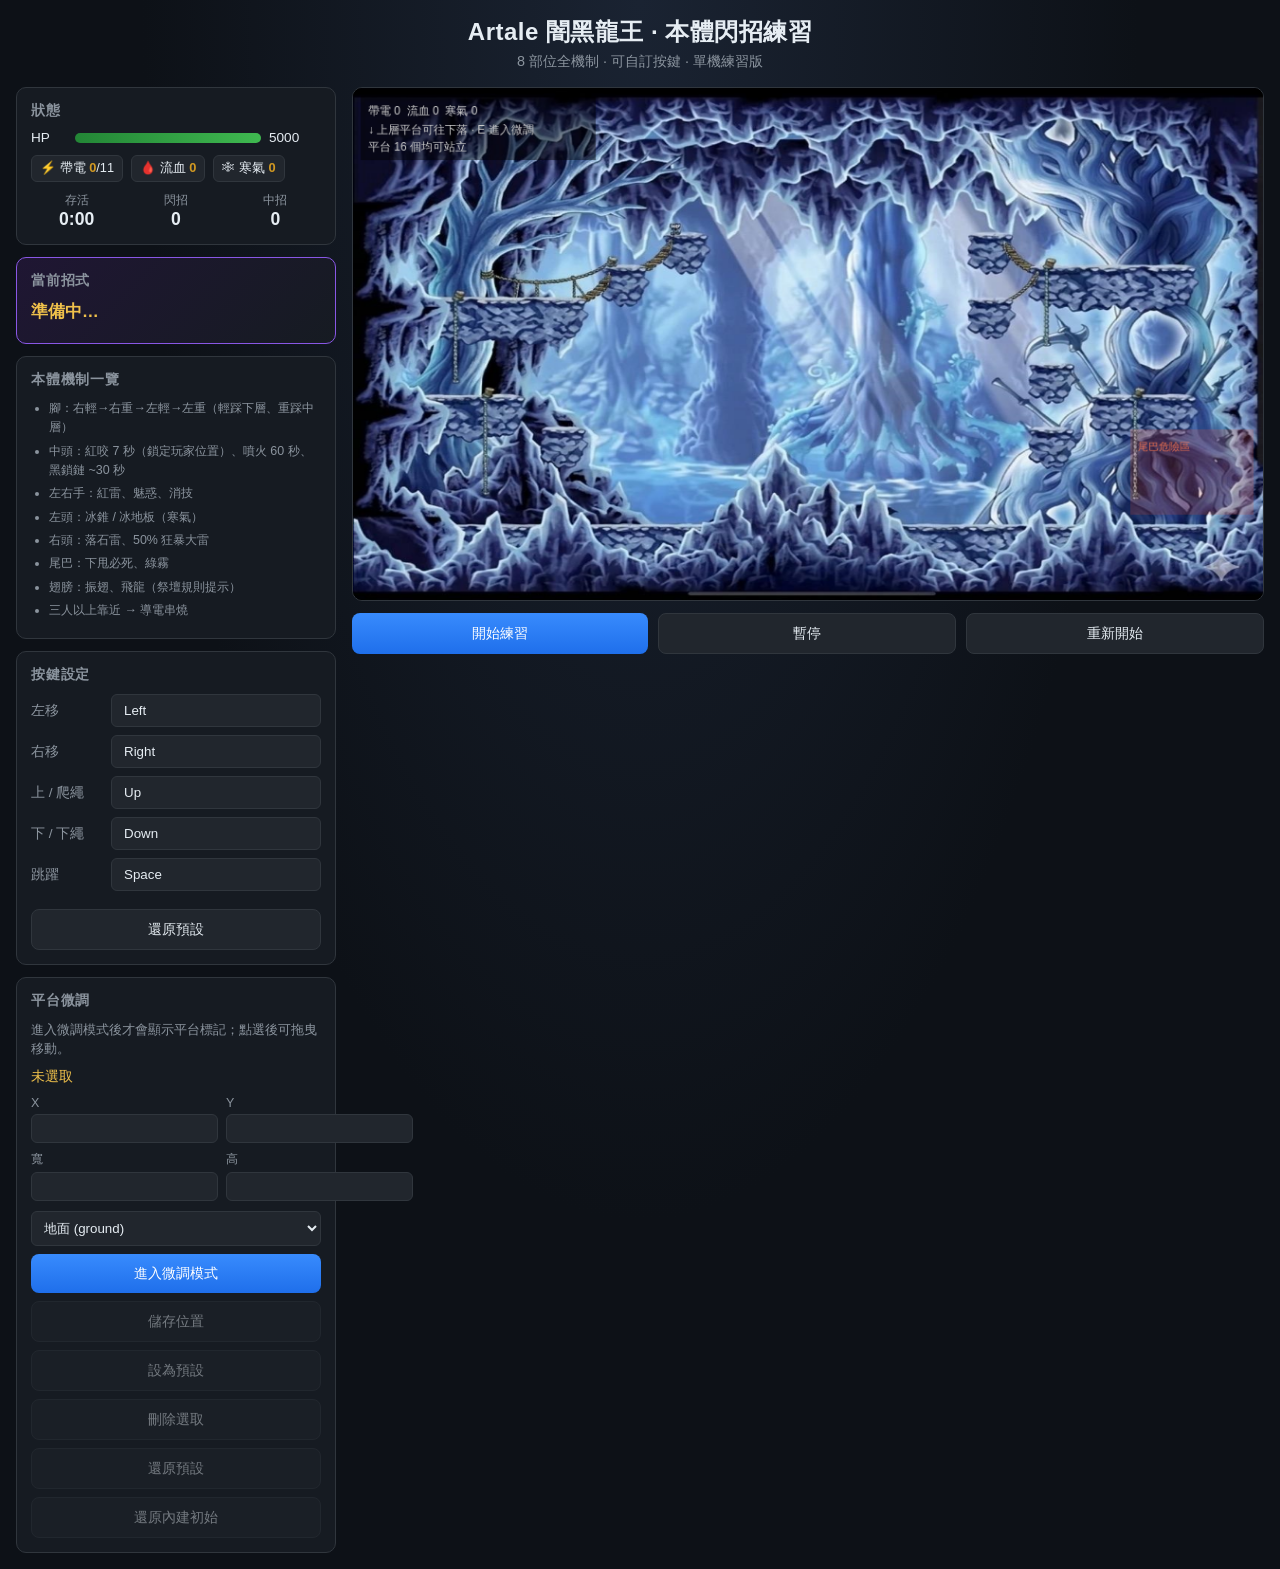
==== index.html @ d624fa18 "Artale 闇黑龍王本體閃招練習網頁" ====
<!DOCTYPE html>
<html lang="zh-TW">
<head>
  <meta charset="UTF-8">
  <meta name="viewport" content="width=device-width, initial-scale=1.0">
  <title>Artale 闇黑龍王 — 本體閃招練習</title>
  <link rel="stylesheet" href="style.css">
</head>
<body>
  <div id="app">
    <header>
      <h1>Artale 闇黑龍王 · 本體閃招練習</h1>
      <p class="subtitle">8 部位全機制 · 可自訂按鍵 · 單機練習版</p>
    </header>

    <div class="layout">
      <aside class="panel">
        <section class="card">
          <h2>狀態</h2>
          <div class="stat-row"><span>HP</span><div class="bar-wrap"><div id="hpBar" class="bar hp"></div></div><span id="hpText">5000</span></div>
          <div class="debuffs">
            <div class="debuff" title="11 層以上即死">⚡ 帶電 <strong id="elec">0</strong>/11</div>
            <div class="debuff" title="10 層以上危險">🩸 流血 <strong id="bleed">0</strong></div>
            <div class="debuff" title="降移速與攻速">❄ 寒氣 <strong id="slow">0</strong></div>
          </div>
          <div class="stat-grid">
            <div><span>存活</span><strong id="survive">0:00</strong></div>
            <div><span>閃招</span><strong id="dodges">0</strong></div>
            <div><span>中招</span><strong id="hits">0</strong></div>
          </div>
        </section>

        <section class="card alert" id="attackAlert">
          <h2>當前招式</h2>
          <p id="attackName">準備中…</p>
          <p id="attackHint" class="hint"></p>
          <p id="stompSeq" class="seq"></p>
        </section>

        <section class="card">
          <h2>本體機制一覽</h2>
          <ul class="mech-list">
            <li>腳：右輕→右重→左輕→左重（輕踩下層、重踩中層）</li>
            <li>中頭：紅咬 7 秒（鎖定玩家位置）、噴火 60 秒、黑鎖鏈 ~30 秒</li>
            <li>左右手：紅雷、魅惑、消技</li>
            <li>左頭：冰錐 / 冰地板（寒氣）</li>
            <li>右頭：落石雷、50% 狂暴大雷</li>
            <li>尾巴：下甩必死、綠霧</li>
            <li>翅膀：振翅、飛龍（祭壇規則提示）</li>
            <li>三人以上靠近 → 導電串燒</li>
          </ul>
        </section>

        <section class="card">
          <h2>按鍵設定</h2>
          <div class="key-grid" id="keyGrid"></div>
          <button type="button" id="resetKeys" class="btn secondary">還原預設</button>
        </section>

        <section class="card" id="editorCard">
          <h2>平台微調</h2>
          <p class="hint editor-tip">進入微調模式後才會顯示平台標記；點選後可拖曳移動。</p>
          <div class="editor-status" id="editorStatus">未選取</div>
          <div class="editor-fields">
            <label>X <input type="number" id="edX" step="1"></label>
            <label>Y <input type="number" id="edY" step="1"></label>
            <label>寬 <input type="number" id="edW" step="1" min="8"></label>
            <label>高 <input type="number" id="edH" step="1" min="4"></label>
          </div>
          <select id="edSelect" class="ed-select"></select>
          <button type="button" id="editToggleBtn" class="btn primary">進入微調模式</button>
          <button type="button" id="savePlatformsBtn" class="btn secondary" disabled>儲存位置</button>
          <button type="button" id="setDefaultPlatformsBtn" class="btn secondary" disabled>設為預設</button>
          <button type="button" id="deletePlatformBtn" class="btn secondary" disabled>刪除選取</button>
          <button type="button" id="resetPlatformsBtn" class="btn secondary" disabled>還原預設</button>
          <button type="button" id="resetBuiltinPlatformsBtn" class="btn secondary" disabled>還原內建初始</button>
        </section>
      </aside>

      <main class="stage-column">
        <div class="stage-wrap">
          <canvas id="game" width="960" height="540"></canvas>
          <div id="overlay" class="overlay hidden">
            <div class="overlay-box">
              <h2 id="overlayTitle">Artale 闇黑龍王</h2>
              <p id="overlayMsg">本體全機制閃招練習。熟悉紅咬、腳踩、導電與站位。</p>
            </div>
          </div>
        </div>
        <div class="stage-actions">
          <button type="button" id="startBtn" class="btn primary">開始練習</button>
          <button type="button" id="pauseBtn" class="btn secondary">暫停</button>
          <button type="button" id="restartBtn" class="btn secondary">重新開始</button>
        </div>
      </main>
    </div>
  </div>
  <script src="game.js"></script>
</body>
</html>
---- style.css ----
* {
  box-sizing: border-box;
  margin: 0;
  padding: 0;
}

:root {
  --bg: #0d1117;
  --panel: #161b22;
  --border: #30363d;
  --text: #e6edf3;
  --muted: #8b949e;
  --accent: #58a6ff;
  --danger: #f85149;
  --warn: #d29922;
  --ok: #3fb950;
}

body {
  font-family: "Segoe UI", "Microsoft JhengHei", sans-serif;
  background: radial-gradient(ellipse at top, #1a2332 0%, var(--bg) 55%);
  color: var(--text);
  min-height: 100vh;
}

#app {
  max-width: 1400px;
  margin: 0 auto;
  padding: 16px;
}

header {
  text-align: center;
  margin-bottom: 16px;
}

header h1 {
  font-size: 1.5rem;
  letter-spacing: 0.02em;
}

.subtitle {
  color: var(--muted);
  font-size: 0.9rem;
  margin-top: 4px;
}

.layout {
  display: grid;
  grid-template-columns: 320px 1fr;
  gap: 16px;
  align-items: start;
}

.panel {
  display: flex;
  flex-direction: column;
  gap: 12px;
}

.card {
  background: var(--panel);
  border: 1px solid var(--border);
  border-radius: 10px;
  padding: 14px;
}

.card h2 {
  font-size: 0.85rem;
  color: var(--muted);
  text-transform: uppercase;
  letter-spacing: 0.06em;
  margin-bottom: 10px;
}

.card.alert {
  border-color: #8957e5;
  background: linear-gradient(135deg, #1f1633 0%, var(--panel) 100%);
}

.stat-row {
  display: grid;
  grid-template-columns: 36px 1fr 52px;
  align-items: center;
  gap: 8px;
  margin-bottom: 10px;
  font-size: 0.85rem;
}

.bar-wrap {
  height: 10px;
  background: #21262d;
  border-radius: 999px;
  overflow: hidden;
}

.bar.hp {
  height: 100%;
  width: 100%;
  background: linear-gradient(90deg, #238636, #3fb950);
  transition: width 0.2s;
}

.debuffs {
  display: flex;
  flex-wrap: wrap;
  gap: 8px;
  margin-bottom: 10px;
}

.debuff {
  font-size: 0.8rem;
  background: #21262d;
  padding: 4px 8px;
  border-radius: 6px;
  border: 1px solid var(--border);
}

.debuff strong {
  color: var(--warn);
}

.stat-grid {
  display: grid;
  grid-template-columns: repeat(3, 1fr);
  gap: 8px;
  text-align: center;
}

.stat-grid span {
  display: block;
  font-size: 0.75rem;
  color: var(--muted);
}

.stat-grid strong {
  font-size: 1.1rem;
}

#attackName {
  font-size: 1.05rem;
  font-weight: 600;
  color: #f0c14b;
}

.hint, .seq {
  font-size: 0.82rem;
  color: var(--muted);
  margin-top: 6px;
  line-height: 1.45;
}

.mech-list {
  font-size: 0.78rem;
  color: var(--muted);
  padding-left: 18px;
  line-height: 1.55;
}

.mech-list li {
  margin-bottom: 4px;
}

.key-grid {
  display: flex;
  flex-direction: column;
  gap: 8px;
  margin-bottom: 10px;
}

.key-row {
  display: grid;
  grid-template-columns: 72px 1fr;
  align-items: center;
  gap: 8px;
  font-size: 0.85rem;
}

.key-row label {
  color: var(--muted);
}

.key-btn {
  background: #21262d;
  border: 1px solid var(--border);
  color: var(--text);
  padding: 8px 12px;
  border-radius: 6px;
  cursor: pointer;
  text-align: left;
  font-family: inherit;
  transition: border-color 0.15s, background 0.15s;
}

.key-btn:hover {
  border-color: var(--accent);
}

.key-btn.listening {
  border-color: var(--warn);
  background: #2d2410;
  animation: pulse 0.8s infinite;
}

@keyframes pulse {
  50% { opacity: 0.7; }
}

.btn {
  border: none;
  border-radius: 8px;
  padding: 10px 16px;
  font-size: 0.9rem;
  cursor: pointer;
  font-family: inherit;
  width: 100%;
}

.btn.primary {
  background: linear-gradient(180deg, #388bfd, #1f6feb);
  color: #fff;
}

.btn.secondary {
  background: #21262d;
  color: var(--text);
  border: 1px solid var(--border);
  margin-top: 8px;
}

.btn:disabled {
  opacity: 0.45;
  cursor: not-allowed;
}

.editor-tip {
  margin-bottom: 8px;
}

.editor-status {
  font-size: 0.88rem;
  color: #f0c14b;
  margin-bottom: 10px;
  min-height: 1.4em;
}

.editor-fields {
  display: grid;
  grid-template-columns: 1fr 1fr;
  gap: 8px;
  margin-bottom: 10px;
}

.editor-fields label {
  display: flex;
  flex-direction: column;
  gap: 4px;
  font-size: 0.78rem;
  color: var(--muted);
}

.editor-fields input {
  background: #21262d;
  border: 1px solid var(--border);
  color: var(--text);
  border-radius: 6px;
  padding: 6px 8px;
  font-family: inherit;
}

.ed-select {
  width: 100%;
  background: #21262d;
  border: 1px solid var(--border);
  color: var(--text);
  border-radius: 6px;
  padding: 8px;
  margin-bottom: 8px;
  font-family: inherit;
}

#editorCard.editing {
  border-color: #d29922;
  box-shadow: 0 0 0 1px rgba(210, 153, 34, 0.35);
}

.stage-wrap.editing {
  outline: 2px solid #d29922;
  outline-offset: 2px;
}


.stage-column {
  display: flex;
  flex-direction: column;
  gap: 12px;
  min-width: 0;
}

.stage-actions {
  display: flex;
  gap: 10px;
  flex-wrap: wrap;
}

.stage-actions .btn {
  flex: 1;
  min-width: 120px;
  margin-top: 0;
}

.stage-actions .btn.secondary {
  margin-top: 0;
}

.stage-wrap {
  position: relative;
  border: 1px solid var(--border);
  border-radius: 10px;
  overflow: hidden;
  background: #000;
}

#game {
  display: block;
  width: 100%;
  height: auto;
}

.overlay {
  position: absolute;
  inset: 0;
  background: rgba(0, 0, 0, 0.72);
  display: flex;
  align-items: center;
  justify-content: center;
}

.overlay.hidden {
  display: none;
}

.overlay-box {
  background: var(--panel);
  border: 1px solid var(--border);
  border-radius: 12px;
  padding: 28px 32px;
  max-width: 420px;
  text-align: center;
}

.overlay-box h2 {
  margin-bottom: 10px;
}

.overlay-box p {
  color: var(--muted);
  line-height: 1.5;
  margin-bottom: 0;
  font-size: 0.92rem;
  white-space: pre-line;
}

.overlay-box .btn {
  width: auto;
  min-width: 120px;
}

.actions .btn + .btn,
#editorCard .btn + .btn {
  margin-top: 8px;
}

@media (max-width: 960px) {
  .layout {
    grid-template-columns: 1fr;
  }
}
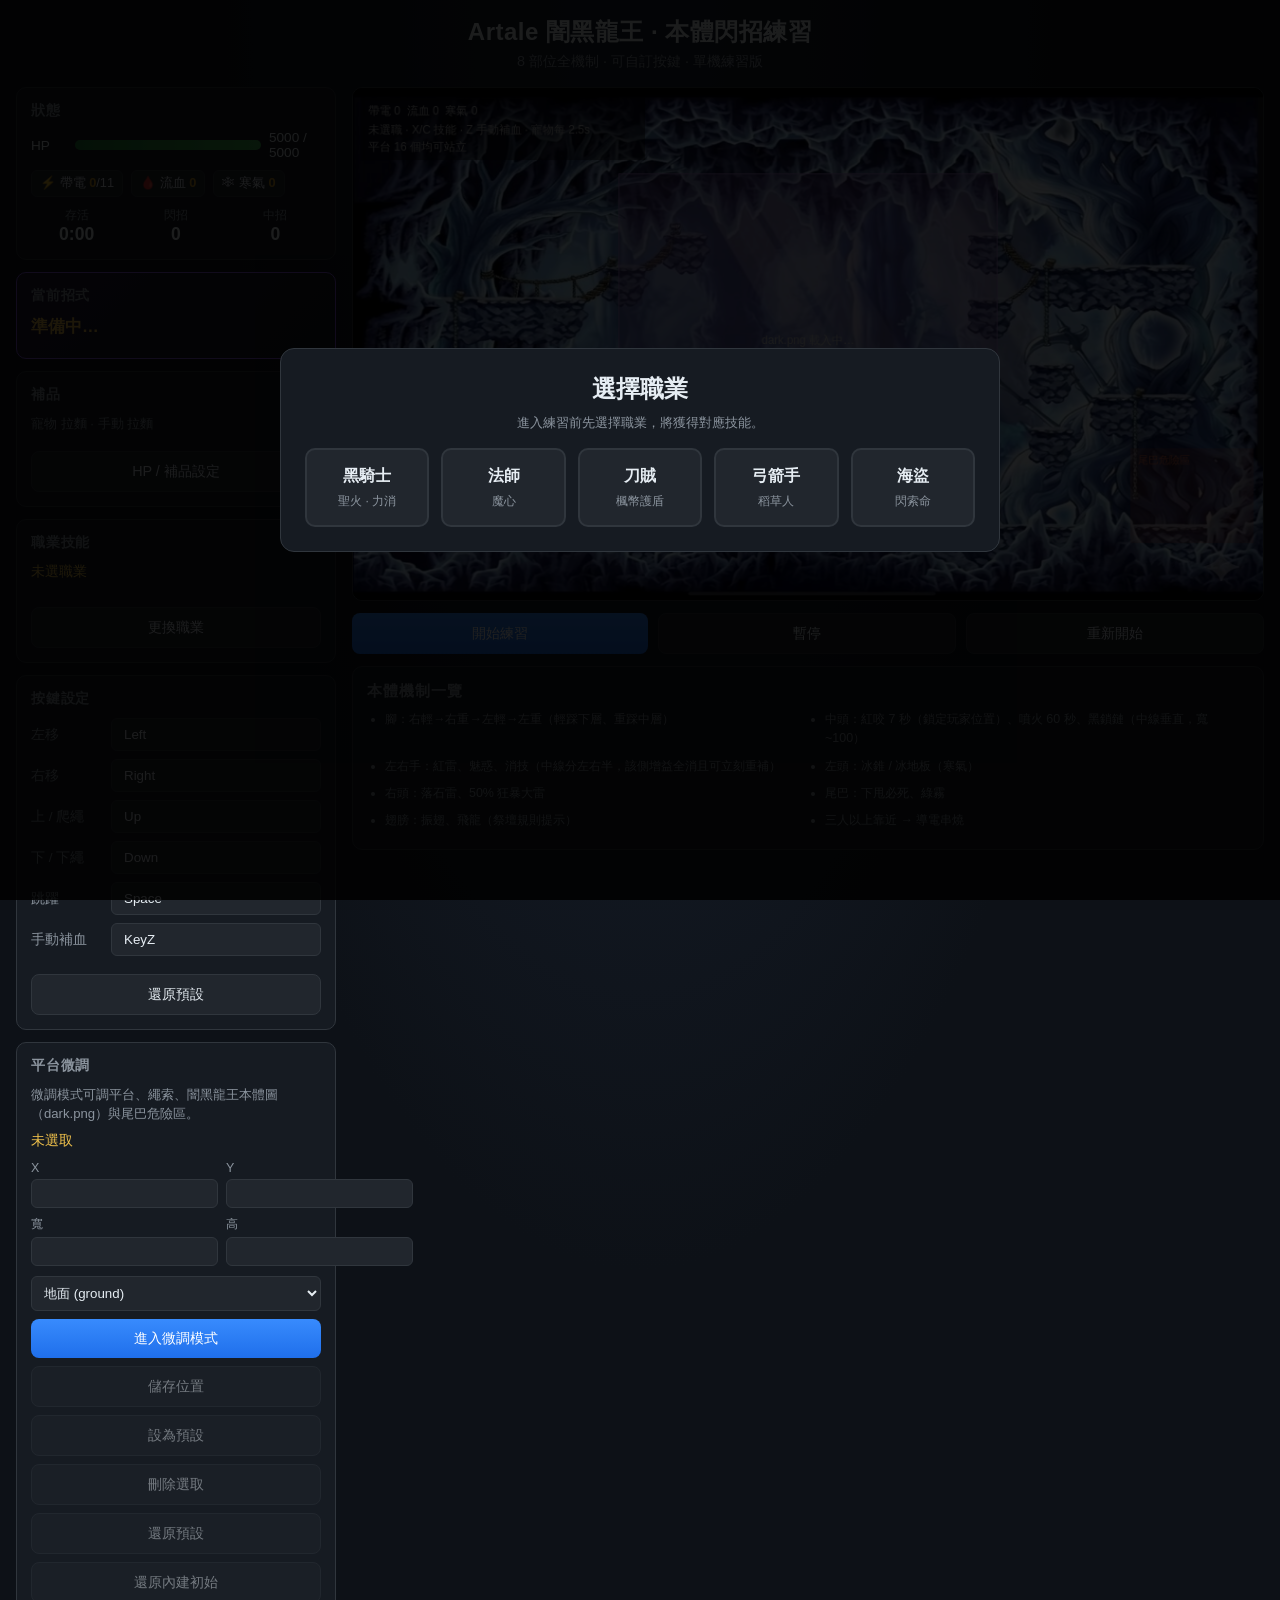
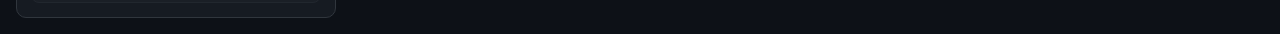
==== commit 90e08836: "更新：職業/補品/法師 MP、UI 優化、紅咬調整、移除平台微調 新增 5 職業與技能、法師 MP/魔心、補品彈窗與分類；紅咬改固定位置；移除平台微調；多項本體機制與 UI 調整。" ====
--- a/index.html
+++ b/index.html
@@ -13,11 +13,24 @@
       <p class="subtitle">8 部位全機制 · 可自訂按鍵 · 單機練習版</p>
     </header>
 
+    <div id="classOverlay" class="class-overlay">
+      <div class="class-box">
+        <h2>選擇職業</h2>
+        <p class="hint">進入練習前先選擇職業，將獲得對應技能。</p>
+        <div class="class-grid" id="classGrid"></div>
+      </div>
+    </div>
+
     <div class="layout">
       <aside class="panel">
         <section class="card">
           <h2>狀態</h2>
-          <div class="stat-row"><span>HP</span><div class="bar-wrap"><div id="hpBar" class="bar hp"></div></div><span id="hpText">5000</span></div>
+          <div class="stat-row"><span>HP</span><div class="bar-wrap"><div id="hpBar" class="bar hp"></div></div><span id="hpText">5000 / 5000</span></div>
+          <div class="stat-row" id="mpRow" hidden>
+            <span>MP</span>
+            <div class="bar-wrap"><div id="mpBar" class="bar mp"></div></div>
+            <span id="mpText">30000 / 30000</span>
+          </div>
           <div class="debuffs">
             <div class="debuff" title="11 層以上即死">⚡ 帶電 <strong id="elec">0</strong>/11</div>
             <div class="debuff" title="10 層以上危險">🩸 流血 <strong id="bleed">0</strong></div>
@@ -37,18 +50,17 @@
           <p id="stompSeq" class="seq"></p>
         </section>
 
-        <section class="card">
-          <h2>本體機制一覽</h2>
-          <ul class="mech-list">
-            <li>腳：右輕→右重→左輕→左重（輕踩下層、重踩中層）</li>
-            <li>中頭：紅咬 7 秒（鎖定玩家位置）、噴火 60 秒、黑鎖鏈 ~30 秒</li>
-            <li>左右手：紅雷、魅惑、消技</li>
-            <li>左頭：冰錐 / 冰地板（寒氣）</li>
-            <li>右頭：落石雷、50% 狂暴大雷</li>
-            <li>尾巴：下甩必死、綠霧</li>
-            <li>翅膀：振翅、飛龍（祭壇規則提示）</li>
-            <li>三人以上靠近 → 導電串燒</li>
-          </ul>
+        <section class="card potion-quick">
+          <h2>補品</h2>
+          <p class="potion-quick-summary" id="potionQuickSummary">寵物：拉麵 · 手動：拉麵</p>
+          <button type="button" id="openPotionBtn" class="btn secondary">HP / 補品設定</button>
+        </section>
+
+        <section class="card" id="skillCard">
+          <h2>職業技能</h2>
+          <p class="class-badge" id="classNameBadge">未選職業</p>
+          <div id="skillBar" class="skill-bar"></div>
+          <button type="button" id="changeClassBtn" class="btn secondary">更換職業</button>
         </section>
 
         <section class="card">
@@ -59,7 +71,7 @@
 
         <section class="card" id="editorCard">
           <h2>平台微調</h2>
-          <p class="hint editor-tip">進入微調模式後才會顯示平台標記；點選後可拖曳移動。</p>
+          <p class="hint editor-tip">微調模式可調平台、繩索、闇黑龍王本體圖（dark.png）與尾巴危險區。</p>
           <div class="editor-status" id="editorStatus">未選取</div>
           <div class="editor-fields">
             <label>X <input type="number" id="edX" step="1"></label>
@@ -92,7 +104,74 @@
           <button type="button" id="pauseBtn" class="btn secondary">暫停</button>
           <button type="button" id="restartBtn" class="btn secondary">重新開始</button>
         </div>
+        <section class="card stage-mech">
+          <h2>本體機制一覽</h2>
+          <ul class="mech-list">
+            <li>腳：右輕→右重→左輕→左重（輕踩下層、重踩中層）</li>
+            <li>中頭：紅咬 7 秒（鎖定玩家位置）、噴火 60 秒、黑鎖鏈（中線垂直，寬 ~100）</li>
+            <li>左右手：紅雷、魅惑、消技（中線分左右半，該側增益全消且可立刻重補）</li>
+            <li>左頭：冰錐 / 冰地板（寒氣）</li>
+            <li>右頭：落石雷、50% 狂暴大雷</li>
+            <li>尾巴：下甩必死、綠霧</li>
+            <li>翅膀：振翅、飛龍（祭壇規則提示）</li>
+            <li>三人以上靠近 → 導電串燒</li>
+          </ul>
+        </section>
       </main>
+    </div>
+
+    <div id="potionOverlay" class="potion-overlay hidden">
+      <div class="potion-modal" role="dialog" aria-labelledby="potionModalTitle" aria-modal="true">
+        <div class="potion-modal-header">
+          <h2 id="potionModalTitle">HP / 補品</h2>
+          <button type="button" id="closePotionBtn" class="btn secondary potion-close">關閉</button>
+        </div>
+        <div class="potion-modal-body">
+          <div class="hp-config">
+            <label class="hp-config-label">
+              最大 HP
+              <input type="number" id="maxHpInput" min="500" max="99999" step="100" value="5000">
+            </label>
+            <button type="button" id="applyHpBtn" class="btn secondary hp-apply">套用血量</button>
+          </div>
+          <div class="hp-config" id="maxMpConfig" hidden>
+            <label class="hp-config-label">
+              最大 MP
+              <input type="number" id="maxMpInput" min="100" max="99999" step="100" value="30000">
+            </label>
+            <button type="button" id="applyMpBtn" class="btn secondary hp-apply">套用 MP</button>
+          </div>
+          <p class="hint">套用後會依設定更新上限（練習中會保留目前比例）。</p>
+
+          <fieldset class="potion-fieldset">
+            <legend>寵物補血（擇一 · 每 2.5 秒自動）</legend>
+            <div class="potion-list" id="petHpPotionList"></div>
+          </fieldset>
+          <label class="pet-auto-toggle">
+            <input type="checkbox" id="petAutoHeal" checked>
+            啟用寵物自動補血
+          </label>
+          <p class="potion-selected" id="petPotionSelectedText">寵物補血：拉麵 +1500</p>
+
+          <fieldset class="potion-fieldset">
+            <legend>手動補血（擇一）</legend>
+            <div class="potion-list" id="manualHpPotionList"></div>
+          </fieldset>
+          <button type="button" id="useManualHpBtn" class="btn primary">手動補血</button>
+          <p class="potion-selected" id="manualHpSelectedText">手動補血：拉麵 +1500</p>
+
+          <div id="mpPotionSection" hidden>
+            <fieldset class="potion-fieldset">
+              <legend>手動補 MP（擇一 · 法師）</legend>
+              <div class="potion-list" id="manualMpPotionList"></div>
+            </fieldset>
+            <button type="button" id="useManualMpBtn" class="btn primary">手動補 MP</button>
+            <p class="potion-selected" id="manualMpSelectedText">手動補 MP：刨冰 +2000 MP</p>
+          </div>
+
+          <p class="hint potion-msg" id="potionMsg"></p>
+        </div>
+      </div>
     </div>
   </div>
   <script src="game.js"></script>
--- a/style.css
+++ b/style.css
@@ -2,6 +2,10 @@
   box-sizing: border-box;
   margin: 0;
   padding: 0;
+}
+
+[hidden] {
+  display: none !important;
 }
 
 :root {
@@ -101,6 +105,13 @@
   transition: width 0.2s;
 }
 
+.bar.mp {
+  height: 100%;
+  width: 100%;
+  background: linear-gradient(90deg, #1f6feb, #58a6ff);
+  transition: width 0.2s;
+}
+
 .debuffs {
   display: flex;
   flex-wrap: wrap;
@@ -135,6 +146,267 @@
 
 .stat-grid strong {
   font-size: 1.1rem;
+}
+
+.hp-config {
+  display: grid;
+  grid-template-columns: 1fr auto;
+  gap: 8px;
+  align-items: end;
+  margin-bottom: 8px;
+}
+
+.hp-config-label {
+  display: flex;
+  flex-direction: column;
+  gap: 4px;
+  font-size: 0.78rem;
+  color: var(--muted);
+}
+
+.hp-config-label input {
+  background: #21262d;
+  border: 1px solid var(--border);
+  color: var(--text);
+  border-radius: 6px;
+  padding: 8px;
+  font-family: inherit;
+}
+
+.hp-apply {
+  margin-top: 0;
+  width: auto;
+  min-width: 88px;
+  padding-left: 10px;
+  padding-right: 10px;
+}
+
+.potion-fieldset {
+  border: 1px solid var(--border);
+  border-radius: 8px;
+  padding: 10px 12px 8px;
+  margin: 10px 0;
+}
+
+.potion-fieldset legend {
+  font-size: 0.78rem;
+  color: var(--muted);
+  padding: 0 6px;
+}
+
+.potion-list {
+  display: flex;
+  flex-direction: column;
+  gap: 6px;
+}
+
+.potion-option {
+  display: flex;
+  align-items: center;
+  gap: 8px;
+  font-size: 0.85rem;
+  cursor: pointer;
+  padding: 6px 8px;
+  border-radius: 6px;
+  border: 1px solid transparent;
+}
+
+.potion-option:hover {
+  background: #21262d;
+}
+
+.potion-option:has(input:checked) {
+  border-color: var(--accent);
+  background: rgba(88, 166, 255, 0.08);
+}
+
+.potion-option input {
+  accent-color: var(--accent);
+}
+
+.potion-heal {
+  margin-left: auto;
+  color: var(--ok);
+  font-size: 0.78rem;
+}
+
+.potion-selected {
+  font-size: 0.85rem;
+  color: #f0c14b;
+  margin-bottom: 8px;
+}
+
+.potion-msg {
+  min-height: 1.2em;
+  margin-top: 8px;
+  color: var(--ok);
+}
+
+.potion-quick-summary {
+  font-size: 0.82rem;
+  color: var(--muted);
+  line-height: 1.45;
+  margin-bottom: 10px;
+}
+
+.potion-overlay {
+  position: fixed;
+  inset: 0;
+  z-index: 900;
+  background: rgba(0, 0, 0, 0.72);
+  display: flex;
+  align-items: center;
+  justify-content: center;
+  padding: 16px;
+}
+
+.potion-overlay.hidden {
+  display: none;
+}
+
+.potion-modal {
+  background: var(--panel);
+  border: 1px solid var(--border);
+  border-radius: 14px;
+  width: min(520px, 100%);
+  max-height: min(90vh, 820px);
+  display: flex;
+  flex-direction: column;
+  box-shadow: 0 16px 48px rgba(0, 0, 0, 0.45);
+}
+
+.potion-modal-header {
+  display: flex;
+  align-items: center;
+  justify-content: space-between;
+  gap: 12px;
+  padding: 16px 18px 12px;
+  border-bottom: 1px solid var(--border);
+}
+
+.potion-modal-header h2 {
+  font-size: 1.05rem;
+}
+
+.potion-close {
+  width: auto;
+  min-width: 72px;
+  margin: 0;
+  padding: 8px 14px;
+}
+
+.potion-modal-body {
+  overflow-y: auto;
+  padding: 14px 18px 18px;
+}
+
+.pet-auto-toggle {
+  display: flex;
+  align-items: center;
+  gap: 8px;
+  margin: 10px 0 4px;
+  font-size: 0.9rem;
+  cursor: pointer;
+}
+
+.pet-auto-toggle input {
+  width: 16px;
+  height: 16px;
+}
+
+.class-overlay {
+  position: fixed;
+  inset: 0;
+  z-index: 1000;
+  background: rgba(0, 0, 0, 0.88);
+  display: flex;
+  align-items: center;
+  justify-content: center;
+  padding: 16px;
+}
+
+.class-overlay.hidden {
+  display: none;
+}
+
+.class-box {
+  background: var(--panel);
+  border: 1px solid var(--border);
+  border-radius: 14px;
+  padding: 24px;
+  max-width: 720px;
+  width: 100%;
+  text-align: center;
+}
+
+.class-box h2 {
+  margin-bottom: 8px;
+}
+
+.class-grid {
+  display: grid;
+  grid-template-columns: repeat(auto-fit, minmax(120px, 1fr));
+  gap: 12px;
+  margin-top: 16px;
+}
+
+.class-btn {
+  background: #21262d;
+  border: 2px solid var(--border);
+  border-radius: 10px;
+  padding: 16px 10px;
+  color: var(--text);
+  cursor: pointer;
+  font-family: inherit;
+  transition: border-color 0.15s, transform 0.1s;
+}
+
+.class-btn:hover {
+  border-color: var(--accent);
+  transform: translateY(-2px);
+}
+
+.class-btn strong {
+  display: block;
+  font-size: 1rem;
+  margin-bottom: 6px;
+}
+
+.class-btn span {
+  display: block;
+  font-size: 0.75rem;
+  color: var(--muted);
+  line-height: 1.4;
+}
+
+.class-badge {
+  font-size: 0.9rem;
+  color: #f0c14b;
+  margin-bottom: 10px;
+}
+
+.skill-bar {
+  display: flex;
+  flex-direction: column;
+  gap: 8px;
+  margin-bottom: 8px;
+}
+
+.skill-btn {
+  text-align: left;
+  padding: 10px 12px;
+  line-height: 1.35;
+}
+
+.skill-btn small {
+  display: block;
+  font-size: 0.75rem;
+  color: var(--muted);
+  margin-top: 4px;
+}
+
+.skill-btn:disabled {
+  opacity: 0.5;
 }
 
 #attackName {
@@ -313,6 +585,23 @@
   margin-top: 0;
 }
 
+.stage-mech {
+  margin-top: 0;
+}
+
+.stage-mech h2 {
+  font-size: 0.95rem;
+  margin-bottom: 8px;
+}
+
+.stage-mech .mech-list {
+  display: grid;
+  grid-template-columns: repeat(auto-fit, minmax(280px, 1fr));
+  gap: 4px 16px;
+  padding-left: 18px;
+  margin: 0;
+}
+
 .stage-wrap {
   position: relative;
   border: 1px solid var(--border);
